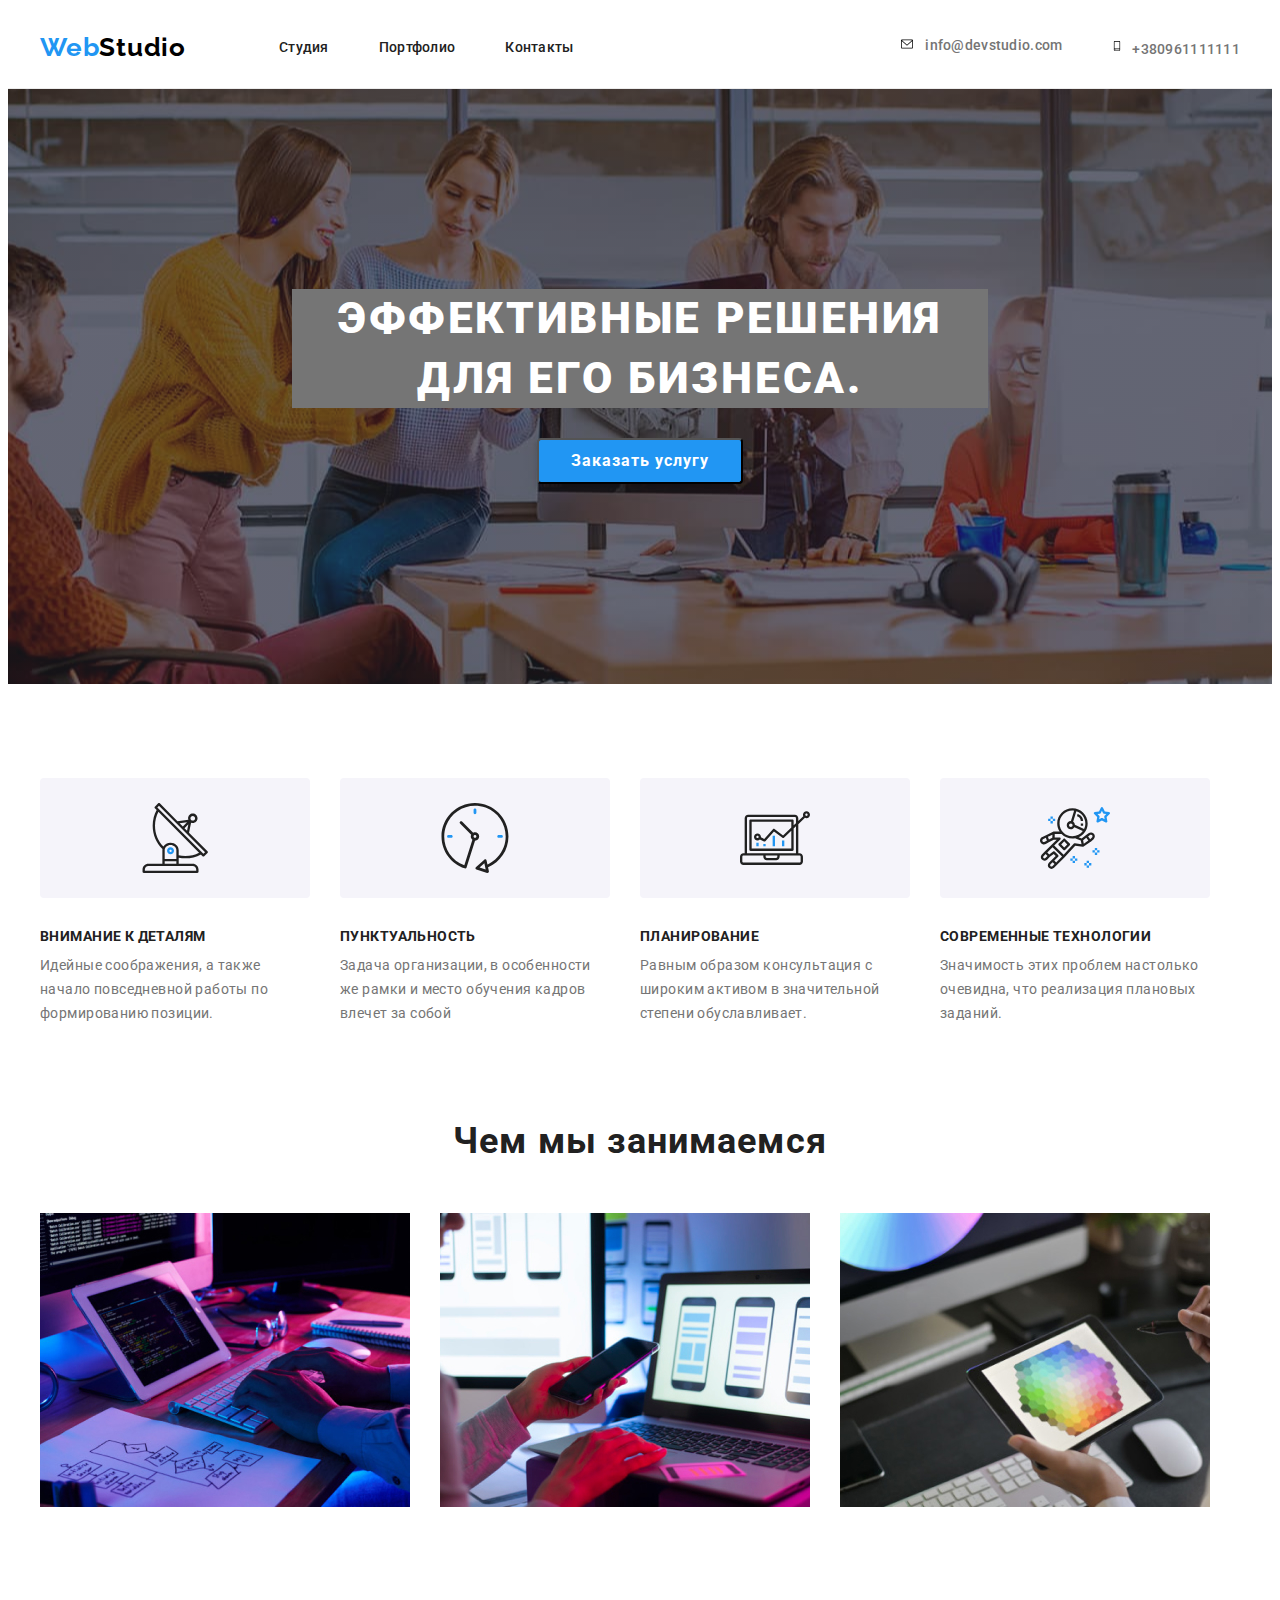
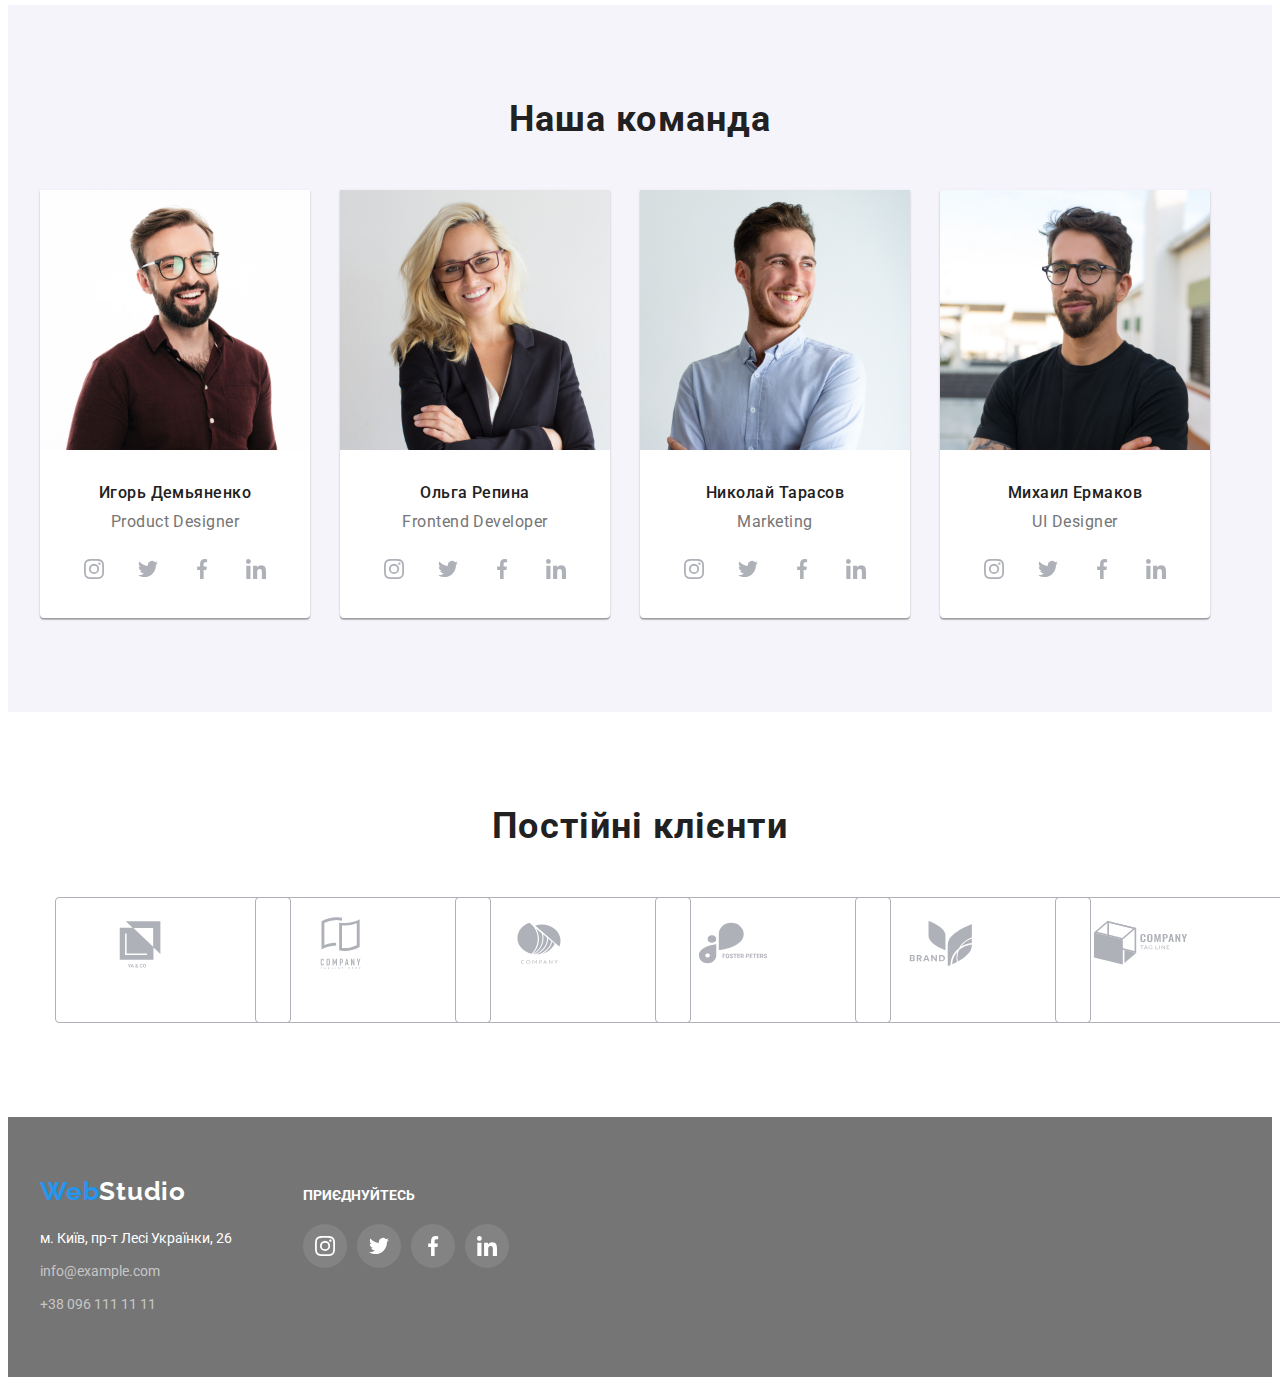
==== index.html @ 3628cfc4 "update" ====
<!DOCTYPE html>
<html lang="en">

<head>
    <meta charset="UTF-8">
    <meta http-equiv="X-UA-Compatible" content="IE=edge">
    <meta name="viewport" content="width=, initial-scale=1.0">
    <title>Document</title>
    <link rel="stylesheet" href="https://cdnjs.cloudflare.com/ajax/libs/modern-normalize/1.1.0/modern-normalize.min.css" integrity="sha512-wpPYUAdjBVSE4KJnH1VR1HeZfpl1ub8YT/NKx4PuQ5NmX2tKuGu6U/JRp5y+Y8XG2tV+wKQpNHVUX03MfMFn9Q==" crossorigin="anonymous" referrerpolicy="no-referrer" />
    <style>
        a {
            text-decoration: none;
        }
    </style>
    <link rel="preconnect" href="https://fonts.googleapis.com">
    <link rel="preconnect" href="https://fonts.gstatic.com" crossorigin>
    <link
        href="https://fonts.googleapis.com/css2?family=Raleway:wght@700&family=Roboto:wght@400;500;700;900&display=swap"
        rel="stylesheet">
    <link rel="stylesheet" href="./css/styles.css">
</head>

<body>
    <!-- шапка сайта -->
    <header class="header">
        <div class="container header-con">
            <nav class="header-nav">
                <a href="/" class="header-logo"><span class="header-logo-web">Web</span><span
                        class="header-logo-studio">Studio</span></a>

                <ul class="header-list list">
                    <li class="header-item"><a href="./index.html" class="header-link link">Студия</a></li>
                    <li class="header-item"><a href="./portfolio.html" class="header-link link">Портфолио</a></li>
                    <li class="header-item"><a href="./contacts.html" class="header-link link">Контакты</a></li>
                </ul>
            </nav>

            <ul class="contact-info list">
                <li>
                    <a href="mailto:info@devstudio.com" class="header-mail link">
                        <svg class="header-icon" width="16px" height="12px">
                            <use href="./images/icons.svg#icon-envelope"></use>
                        </svg>info@devstudio.com </a>
                </li>
                <li>
               <a href="tel:+380961111111" class="header-tel link">
               <svg class="header-icon" width="10px" height="16px">
                <use href="./images/icons.svg#icon-smartphone"></use>
               </svg>+380961111111</a>
              </li>
            </ul>

        </div>
    </header>
    
    <main>
        <!-- Герой -->
        <section class="hero">
            <div class="container">
                <h1 class="hero-text">Эффективные решения для eго бизнеса.</h1>
                <button type="button" class="hero-btn">Заказать услугу</button>
            </div>
        </section>

        <section class="about">
            <div class="container">
                <ul class="about-list list">
                    <li style="width:270px;" class="about-item">
                        <div class="icons-about">
                            <svg class="about-icon" width="70" height="70">
                            <use href="./images/icons.svg#icon-Group"></use>
                            </svg>
                        </div>
                        <h3 class="about-title">Внимание к деталям</h3>
                        <p class="about-text">Идейные соображения, а также начало повседневной работы по формированию
                            позиции.
                        </p>
                    </li>
                    <li style="width:270px;" class="about-item">
                        <div class="icons-about">
                            <svg class="about-icon" width="70" height="70">
                                <use href="./images/icons.svg#icon-clock"></use>
                            </svg>
                        </div>
                        <h3 class="about-title">Пунктуальность</h3>
                        <p class="about-text">
                            Задача организации, в особенности же рамки и место обучения кадров влечет за собой
                        </p>
                    </li>
                    <li style="width:270px;" class="about-item">
                        <div class="icons-about">
                            <svg class="about-icon" width="70" height="70">
                                <use href="./images/icons.svg#icon-diagram"></use>
                            </svg>
                        </div>
                        <h3 class="about-title">Планирование</h3>
                        <p class="about-text">
                            Равным образом консультация с широким активом в значительной степени обуславливает.
                        </p>
                    </li>
                    <li style="width:270px;" class="about-item">
                        <div class="icons-about">
                            <svg class="about-icon" width="70" height="70">
                                <use href="./images/icons.svg#icon-astronaut"></use>
                            </svg>
                        </div>
                        <h3 class="about-title">Современные технологии</h3>
                        <p class="about-text">
                            Значимость этих проблем настолько очевидна, что реализация плановых заданий.
                        </p>
                    </li>
                </ul>
            </div>
        </section>


        <section class="details">
            <div class="container">
                <h2 class="details-title">Чем мы занимаемся</h2>
                <ul class="detail-list list">
                    <li class="detail-element">
                        <img src="./images/box1.jpg" width="370" alt="программрование">
                    </li>
                    <li class="detail-element">
                        <img src="./images/box2.jpg" width="370" alt="адаптивная верстка">
                    </li>
                    <li class="detail-element">
                        <img src="./images/box3.jpg" width="370" alt="дизайн">
                    </li>
                </ul>
            </div>
        </section>

        <section class="team">
            <div class="container">
                <h2 class="team-pre-title">Наша команда</h2>
                <ul class="team-list list">
                    <li class="team-item">
                        <img src="./images/img.jpg" width="270" alt="Игорь Демьяненко">
                        <div class="team-info">
                        <h3 class="team-title">Игорь Демьяненко</h3>
                        <p class="team-text">Product Designer</p>
                       <ul class="team-soc list">
                        <li class="team-soc-item">
                            <a href="" class="team-soc-link">
                                <svg class="team-soc-icon" width="20" height="20">
                                <use href="./images/icons.svg#icon-instagram"></use>
                                </svg>
                            </a>
                         </li>
                        <li class="team-soc-item">
                            <a href="" class="team-soc-link">
                                <svg class="team-soc-icon" width="20" height="20">
                             <use href="./images/icons.svg#icon-twitter"></use>
                        </svg>
                        </a>
                        </li>
                        <li class="team-soc-item">
                            <a href="" class="team-soc-link">
                                <svg class="team-soc-icon" width="20" height="20">
                                <use href="./images/icons.svg#icon-facebook"></use>    
                        </svg>
                            </a>
                        </li>
                        <li class="team-soc-item">
                            <a href="" class="team-soc-link">
                                <svg class="team-soc-icon" width="20" height="20">
                                   <use href="./images/icons.svg#icon-linkedin"></use> 
                                    
                                </svg>
                            </a>
                        </li>
                        </ul>
                    </div>
                    </li>
                    <li class="team-item">
                        <img src="./images/img(1).jpg" width="270" alt="Ольга Репина">
                        <div class="team-info">
                        <h3 class="team-title">Ольга Репина</h3>
                        <p class="team-text">Frontend Developer</p>
                    <ul class="team-soc list">
                        <li class="team-soc-item">
                            <a href="" class="team-soc-link">
                                <svg class="team-soc-icon" width="20" height="20">
                                   <use href="./images/icons.svg#icon-instagram"></use> 
                                </svg>
                            </a>
                        </li>
                        <li class="team-soc-item">
                            <a href="" class="team-soc-link">
                                <svg class="team-soc-icon" width="20" height="20">
                                <use href="./images/icons.svg#icon-twitter"></use>   
                                </svg>
                            </a>
                        </li>
                        <li class="team-soc-item">
                            <a href="" class="team-soc-link">
                                <svg class="team-soc-icon" width="20" height="20">
                                   <use href="./images/icons.svg#icon-facebook"></use>
                                </svg>
                            </a>
                        </li>
                        <li class="team-soc-item">
                            <a href="" class="team-soc-link">
                                <svg class="team-soc-icon" width="20" height="20">
                                   <use href="./images/icons.svg#icon-linkedin"></use>
                                </svg>
                            </a>
                        </li>
                    </ul>
                    </div>
                        </li>
                    <li class="team-item">
                        <img src="./images/img(2).jpg" width="270" alt="Николай Тарасов">
                   <div class="team-info">
                    <h3 class="team-title">Николай Тарасов</h3>
                     <p class="team-text">Marketing</p>
                <ul class="team-soc list">
                    <li class="team-soc-item">
                        <a href="" class="team-soc-link">
                            <svg class="team-soc-icon" width="20" height="20">
                               <use href="./images/icons.svg#icon-instagram"></use>
                            </svg>
                        </a>
                    </li>
                    <li class="team-soc-item">
                        <a href="" class="team-soc-link">
                            <svg class="team-soc-icon" width="20" height="20">
                                <use href="./images/icons.svg#icon-twitter"></use>
                            </svg>
                        </a>
                    </li>
                    <li class="team-soc-item">
                        <a href="" class="team-soc-link">
                            <svg class="team-soc-icon" width="20" height="20">
                               <use href="./images/icons.svg#icon-facebook"></use>
                            </svg>
                        </a>
                    </li>
                    <li class="team-soc-item">
                        <a href="" class="team-soc-link">
                            <svg class="team-soc-icon" width="20" height="20">
                               <use href="./images/icons.svg#icon-linkedin"></use>
                            </svg>
                        </a>
                    </li>
                </ul>
                    </div>
                        </li>
                    <li class="team-item">
                        <img src="./images/img(3).jpg" width="270" alt="Михаил Ермаков">
                        <div class="team-info">
                        <h3 class="team-title">Михаил Ермаков</h3>
                        <p class="team-text">UI Designer</p>
                    <ul class="team-soc list">
                        <li class="team-soc-item">
                            <a href="" class="team-soc-link">
                                <svg class="team-soc-icon" width="20" height="20">
                                  <use href="./images/icons.svg#icon-instagram"></use>  
                                </svg>
                            </a>
                        </li>
                        <li class="team-soc-item">
                            <a href="" class="team-soc-link">
                                <svg class="team-soc-icon" width="20" height="20">
                                  <use href="./images/icons.svg#icon-twitter"></use> 
                                </svg>
                            </a>
                        </li>
                        <li class="team-soc-item">
                            <a href="" class="team-soc-link">
                                <svg class="team-soc-icon" width="20" height="20">
                                  <use href="./images/icons.svg#icon-facebook"></use>
                                </svg>
                            </a>
                        </li>
                        <li class="team-soc-item">
                            <a href="" class="team-soc-link">
                                <svg class="team-soc-icon" width="20" height="20">
                                    <use href="./images/icons.svg#icon-linkedin"></use>
                                </svg>
                            </a>
                        </li>
                    </ul>
                    </div>
                        
                    </li>
                </ul>
            </div>
        </section>
        
        <!-- /*--CLIENTS--*/ -->
        <section class="clients">
            <div class="container">
                <h3 class="clients-title">Постійні клієнти</h3>
                <ul class="clients-list list">
                    <li style="width: 170px;" class="clients-item">
                        <a href="" class="clients-soc-link">
                            <svg class="clients-soc-icon" width="106px" height="60">
                                <use href="./images/icons.svg#icon-Logo1"></use>
                            </svg>
                        </a>

                    </li>
                    <li style="width:170px;" class="clients-item">
                    <a href="" class="clients-soc-link">
                    <svg class="clients-soc-icon" width="106px" height="60">
                        <use href="./images/icons.svg#icon-Logo2"></use>
                    </svg>
                    </a>
                    
                    </li>
                    <li style="width:170px;" class="clients-item">
                        <a href="" class="clients-soc-link">
                        <svg class="clients-soc-icon" width="106px" height="60">
                            <use href="./images/icons.svg#icon-Logo3"></use>
                        </svg>
                        </a>
                    
                    </li>
                    <li style="width:170px;" class="clients-item">
                        <a href="" class="clients-soc-link">
                        <svg class="clients-soc-icon" width="106px" height="60">
                            <use href="./images/icons.svg#icon-Logo4"></use>
                        </svg>
                        </a>
                    
                    </li>
                    <li style="width:170px;" class="clients-item">
                        <a href="" class="clients-soc-link">
                        <svg class="clients-soc-icon" width="106px" height="60">
                            <use href="./images/icons.svg#icon-Logo5"></use>
                        </svg>
                        </a>
                    
                    </li>
                    <li style="width:170px;" class="clients-item">
                        <a href="" class="clients-soc-link">
                        <svg class="clients-soc-icon" width="106px" height="60">
                            <use href="./images/icons.svg#icon-Logo6"></use>
                        </svg>
                        </a>
                    
                    </li>


                </ul>

            </div>

        </section>
    </main>
     <footer class="footer">
        <div class="container">
            <div class="contact-wrap">
            <section class="footer-contacts-wrap">
                <a href="/" class="footer-logo"><span class="footer-logo-web">Web</span><span
                        class="footer-logo-studio">Studio</span></a>
                        
                        <address class="address">
                            <ul class="contacts-list list">
                                <li class="footer-contacts">
                                    <a class="contacts-address link" href="https://goo.gl/maps/21FP2kessVp6qN1R9"
                                    target="_blank"
                                    rel="noopener noreferrer nofollow"> м. Київ, пр-т Лесі Українки, 26</a>
                                </li>
                                <li class="footer-contacts">
                                    <a href="mailto:info@example.com" class="footer-contacts-link link">info@example.com</a>
                                </li>
                                <li class="footer-contacts">
                                    <a href="tel:+380961111111" class="footer-contacts-link link">+38 096 111 11 11</a>
                                </li>
                                </ul>
                              </address>
                             </section>
                             </div>

                             <div class="join">
                                <h3 class="join-soc-title title">приєднуйтесь</h3>
                                <ul class="join-soc-list list">
                                    <li class="join-soc-item">
                                        <a href="" class="join-soc-link">
                                            <svg class="join-soc-icon">
                                            <use href="./images/icons.svg#icon-instagram"></use>
                                            </svg>
                                        </a>

                                    </li>
                                    <li class="join-soc-item">
                                        <a href="" class="join-soc-link">
                                            <svg class="join-soc-icon">
                                                <use href="./images/icons.svg#icon-twitter"></use>
                                            </svg>
                                        </a>
                                    
                                    </li>
                                    <li class="join-soc-item">
                                        <a href="" class="join-soc-link">
                                            <svg class="join-soc-icon">
                                                <use href="./images/icons.svg#icon-facebook"></use>
                                            </svg>
                                        </a>
                                    
                                    </li>
                                    <li class="join-soc-item">
                                        <a href="" class="join-soc-link">
                                            <svg class="join-soc-icon">
                                                <use href="./images/icons.svg#icon-linkedin"></use>
                                            </svg>
                                        </a>
                                    
                                    </li>

                                </ul>

                             </div>
                             </div>

     </footer>
</body>
---- css/styles.css ----
p,
h1,
h2,
h3,
h4,
h5,
h6 {
    margin: 0;
}

ul,
ol {
    margin: 0;
    padding-left: 0;
}

body {
    font-family: "Roboto", sans-serif;
}

* {
    color: tomato;
}



.list {
    list-style: none;
}

.link {
    text-decoration: none;
}
.container {
    width: 1200px;
    padding-left: 15px;
    padding-right: 15px;
    margin: 0 auto;
}

/* --HEADER-- */

.header {
    background-color: var(--wight-text);
    border-bottom:1px solid #ECECEC;
    font-weight: 500;
    font-size: 14px;
    line-height: 1.14;
}

.header-con {
    display: flex;
    align-items: center;
}

.header-logo {
    font-family: 'Raleway';
    font-style: normal;
    font-weight: 700;
    font-size: 26px;
    line-height: 1.14;
    letter-spacing: 0.03em;
    color: #2196F3;
    text-decoration: none;
    padding: 24px 0;
    margin-top: 0;
    margin-bottom: 0;
    margin-right: 93px;
}

 
.header-logo-web {
    color: #2196F3;
}

.header-logo-studio {
    color: #000000;
}

.header-nav {
        display: flex;
        margin-right: 0;
        margin-left: 0;
        text-align: center;
        margin-bottom: 0;
        align-items: center;
}

.header-list {
    list-style: none;
    display: flex;
    padding: 0;
    
}

.header-item {
    margin-right: 50px;
}


.header-link {
    font-weight: 500;
    font-size: 14px;
    line-height: 1.12;
    letter-spacing: 0.02em;
    color: #212121;
    text-decoration: none;
    display: block;
    padding: 32px 0;
}


.contact-info {
    list-style: none;
    display: flex;
    margin-top: 0;
    margin-bottom: 0;
    margin-left: auto;
 
}



.header-mail {
    font-family: 'Roboto';
    font-weight: 500;
    font-size: 14px;
    line-height: 1.12;
    letter-spacing: 0.02em;
    color: #757575;
    margin: 0 50px 0 0;
}

.header-tel {
    font-family: 'Roboto';
    font-weight: 500;
    font-size: 14px;
    line-height: 1.12;
    letter-spacing: 0.02em;
    color: #757575;
    margin: 0;

}

.header-icon{
    color:#757575;
    margin-right:10px;
}


.header-link:hover,
.header-link:focus {
    color: #2196F3
}

.header-tel:hover,
.header-tel:focus,
.header-mail:hover,
.header-mail.focus {
color:#2196F3;
}

.header-tel:hover,
.header-tel:focus .header-icon {
    fill: #2196F3;
}

.header-mail:hover,
.header-mail:focus .header-icon {
    fill: #2196F3;
}


/* --HERO-- */


.hero {
    padding-top: 200px;
    padding-bottom: 200px;
    text-align: center;
    background-image: linear-gradient(rgba(47, 48, 58, 0.4), rgba(47, 48, 58, 0.4)), url(../images/hero-bg.jpg);
background-repeat: no-repeat;
background-position: center;
/* background-size: cover; */
}


.hero-text {
    display: block;
    margin-top: 0;
    margin-bottom: 30;
    margin-left: auto;
    margin-right: auto;
    max-width: 696px;
    font-weight: 900;
    font-size: 44px;
    line-height: 1.36;
    letter-spacing: 0.06em;
    text-transform: uppercase;
    color: #FFFFFF;
    background-color: #757575;
}

.hero-btn {
    border-radius: 4px;
    font-family: 'Roboto';
    font-style: normal;
    font-weight: 700;
    font-size: 16px;
    line-height: 1.33;
    display: inline-block;
    align-items: center;
    text-align: center;
    letter-spacing: 0.06em;
    color: #FFFFFF;
    padding: 10px 32px;
    box-shadow: 0px 4px 4px 0 rgba(0, 0, 0, 0.15);
    cursor: pointer;
    background-color: #2196F3;
    margin-top: 30px;
}

.hero-btn:hover,
.hero-btn:focus {
    background-color: #2196F3 color: #fffff
}

/* --ABOUT-- */
.about {
    padding-top: 94px;
}



.about-list {
    display: flex;
    flex-wrap: wrap;
}

.list {}

.about-item {
    display: inline-block;
    width: 270px;
    margin-right: 30px;
}

.about-item:nth-child(4) {
    margin-right: 0;
}

.about-title {
    font-weight: 700;
    font-size: 14px;
    line-height: 1.2;
    letter-spacing: 0.03em;
    text-transform: uppercase;
    color: #212121;
    text-align: left;
    padding-bottom: 10px;

}

.about-text {
    Font family: Roboto Font style: Regular font-weight: 400;
    font-size: 14px;
    line-height: 1.71;
    letter-spacing: 0.03em;
    align-items: center;
    text-align: left;
    color: #757575;
}


.icons-about {
    width: 270px;
    height: 120px;
    border-radius: 4px;
    background-color: #F5F4FA;
    margin-bottom: 30px;
    display: flex;
    justify-content: center;
    align-items: center;
}


/* --DETAILS-- */
.details {
    padding-top: 94px;
    padding-bottom: 94px;
}

.details-title {
    font-weight: 700;
    font-size: 36px;
    line-height: 1.2;
    text-align: center;
    letter-spacing: 0.03em;
    color: #212121;
    margin-bottom: 50px;
}

.detail-list {
    display: flex;
    flex-wrap: wrap;
    margin: 0;
    padding-left: 0;
}

.detail-element {
    width: 370px;
    margin-right: 30px;
}

.detail-element:nth-child(3) {
    margin-right: 0;
}


/* --TEAM-- */



.team {
    padding-top: 94px;
    padding-bottom: 94px;
    background: #F5F4FA;
}



.team-pre-title {
    font-weight: 700;
    font-size: 36px;
    line-height: 1.14;
    text-align: center;
    letter-spacing: 0.03em;
    color: #212121;
    margin-bottom: 50px;
}

.team-list {
    display: flex;
    flex-direction: row;
        margin: 0;
        padding-left: 0;
}

.team-item {
    width: 270px;
    height: 428px;
    margin-right: 30px;
    background: #FFFFFF;
        box-shadow: 0px 1px 3px rgba(0, 0, 0, 0.12), 0px 1px 1px rgba(0, 0, 0, 0.14), 0px 2px 1px rgba(0, 0, 0, 0.2);
        border-radius: 0px 0px 4px 4px;
}

.list {}

.team-title {
    font-weight: 500;
    font-size: 16px;
    line-height: 1.14;
    letter-spacing: 0.03em;
    text-align: center;
    color: #212121;
}

.team-text {
    font-weight: 400;
    font-size: 16px;
    line-height: 1.14;
    letter-spacing: 0.03em;
    text-align: center;
    color: #757575;
    margin-top: 10px;
    margin-bottom: 16px;
}

.team-info {
    padding-top:30px;
    padding-bottom: 30px;
}
.team-soc {
    display: flex;
    justify-content: center;
    gap: 10px;
}

.team-soc-link {
    width: 44px;
    height: 44px;
    border-radius: 50%;
    background-color: #FFFFFF;
    display: flex;
    align-items: center; 
    justify-content: center;
    fill: #AFB1B8 ;
}


.team-soc-link:hover,
.team-soc-link:focus {
    background-color: #2196F3;
    fill: #FFFFFF;
}

/*--CLIENTS--*/
/* .clients-container{
    border: 1px rgba(0, 0, 0, 1);
    background-color: #F5F5F5;
    padding-left: 15px;
        padding-right: 15px;
        margin: 0 auto;

} */

.clients-title{
    font: Roboto;
    font-weight: 700;
    font-size: 36px;
    line-height: 1.14;
    letter-spacing: 0.03em;
    text-align: center;
    color: #212121;
    padding-top: 94px;
    margin-bottom: 50px;
}

.clients-list {
    display: flex;
    flex-wrap: wrap;
    align-items: center;
        justify-content: center;
}

.clients-item {
    margin-right: 30px;
    }

    .clients-item:nth-child(6){
        margin-right: 0px;
    }


 .clients-soc-link {
    display: inline-block;
    border: 1px solid #AFB1B8;
    border-radius: 4px;
    width: 170px;
    height: 92px;
    outline: none;
    color:#AFB1B8;
    padding: 16px 32px;
    margin-bottom: 94px;

}

.clients-soc-icon{
    fill: #AFB1B8;
}

.clients-soc-link:hover,
.clients-soc-link:focus{
    border-color:#2196F3;
}


.clients-soc-icon:hover,
.clients-soc-icon:focus {
    fill: #2196F3;
}




/* --FOOTER-- */


.footer {
    background-color: #757575;
   padding-top: 60px;
   padding-bottom: 60px;
}

.footer .container {
    display: flex;
    align-items: baseline;
}




.footer-logo {
    font-family: 'Raleway';
    font-style: normal;
    font-weight: 700;
    font-size: 26px;
    line-height: 1.14;
    letter-spacing: 0.03em;
    display: block;
    text-decoration: none;
    margin-bottom: 20px;
}

.footer-logo-web {
    color: #2196F3;
}

.footer-logo-studio {
    color: #FFFFFF;
}


.address{
    font-style: normal;
    display: block;
    min-width: 193px;
}

.contacts-address {
    font-size: 14px;
    line-height: 1.71;
    letter-spacing: 0.03;
    color: #FFFFFF;
}


.footer-contacts-link {
    font-size: 14px;
    line-height: 1.71;
    color: rgba(255, 255, 255, 0.6);

}
.footer-contacts:not(:last-child){
    margin-bottom: 9px;
}


.join{
    
        flex-direction: column;
        align-items: baseline;
        margin-left: 70px;
    

}


.join-soc-title{
    font-size: 14px;
    line-height: 1.14;
    text-transform: uppercase;
    color: #FFFFFF;
    margin-bottom: 20px;
}

.join-soc-list {
    display: flex;
    justify-content:space-between;
    gap: 10px; */
}

.join-soc-link{
    width: 44px;
    height: 44px;
    border-radius: 50%;
    background-color: rgba(255, 255, 255, 0.1);
    display: flex;
    align-items: center;
    justify-content: center;
    color: #FFFFFF;
}

.join-soc-link:hover,
.join-soc-link:focus{
    background-color: #2196F3;
}

.join-soc-icon {
    fill:#FFFFFF;
    width: 20px;
    height: 20px;
}



/* ---MAIN--- */
.main {
}

.container-main {
    width: 1230px;
    padding-left: 15px;
    padding-right: 15px;
    margin-left: auto;
    margin-right: auto;
}

.main-btn {
    display: flex;
    flex-wrap: wrap;
    margin-bottom: 50px;
    justify-content: center;

}

.main-list {
    display: flex;
    flex-wrap: wrap;
    margin-right: auto;
    margin-left: auto;

}


.item-btn {
    font-family: 'Roboto';
    font-style: normal;
    font-weight: 500;
    font-size: 16px;
    line-height: 1.6;
    text-align: center;
    align-items: center;
    letter-spacing: 0.03em;
    color: rgba(33, 33, 33, 1);
    background-color: rgba(245, 244, 250, 1);
    border-radius: 4px;
    border-color: transparent;
    padding: 6px 22px;
    margin-right: 8px;
}

.item-btn:hover,
.item-btn:focus {
    opacity: 8;
    cursor: pointer;
    background-color: #2196F3;
    color: #FFFFFF;
}

.item-link{
    display: block;
}

.item-link:hover,
.item-link:focus{
    box-shadow: 0px 3px 1px rgba(0, 0, 0, 0.1), 0px 1px 2px rgba(0, 0, 0, 0.08), 0px 2px 2px rgba(0, 0, 0, 0.12);
}

.apps {
    padding-top: 94px;
    padding-bottom: 94px;
}

.apps-info {
    padding: 20px 24px;
}

.container-apps {
    width: 1230px;
    padding-left: 15px;
    padding-right: 15px;
    margin-left: auto;
    margin-right: auto;
}

.apps-list {
   display: flex;
   flex-wrap: wrap;
   gap: 30px;
   padding: 0;
   margin: 0;

}

.apps-list {
    flex-basis: calc((100% - 2*30px)/3);
    
}


.list {}

.apps-item {
    width: 370px; 
    background: #FFFFFF;
        border: 1px solid #EEEEEE;
}

.apps-title {
    font-weight: 700;
    font-size: 18px;
    line-height: 2;
    letter-spacing: 0.06em;
    color: #212121;
    margin-bottom: 4px;
}

.apps-text {
    font-weight: 400;
    font-size: 16px;
    line-height: 1.86;
    letter-spacing: 0.03em;
    color: #757575;
}
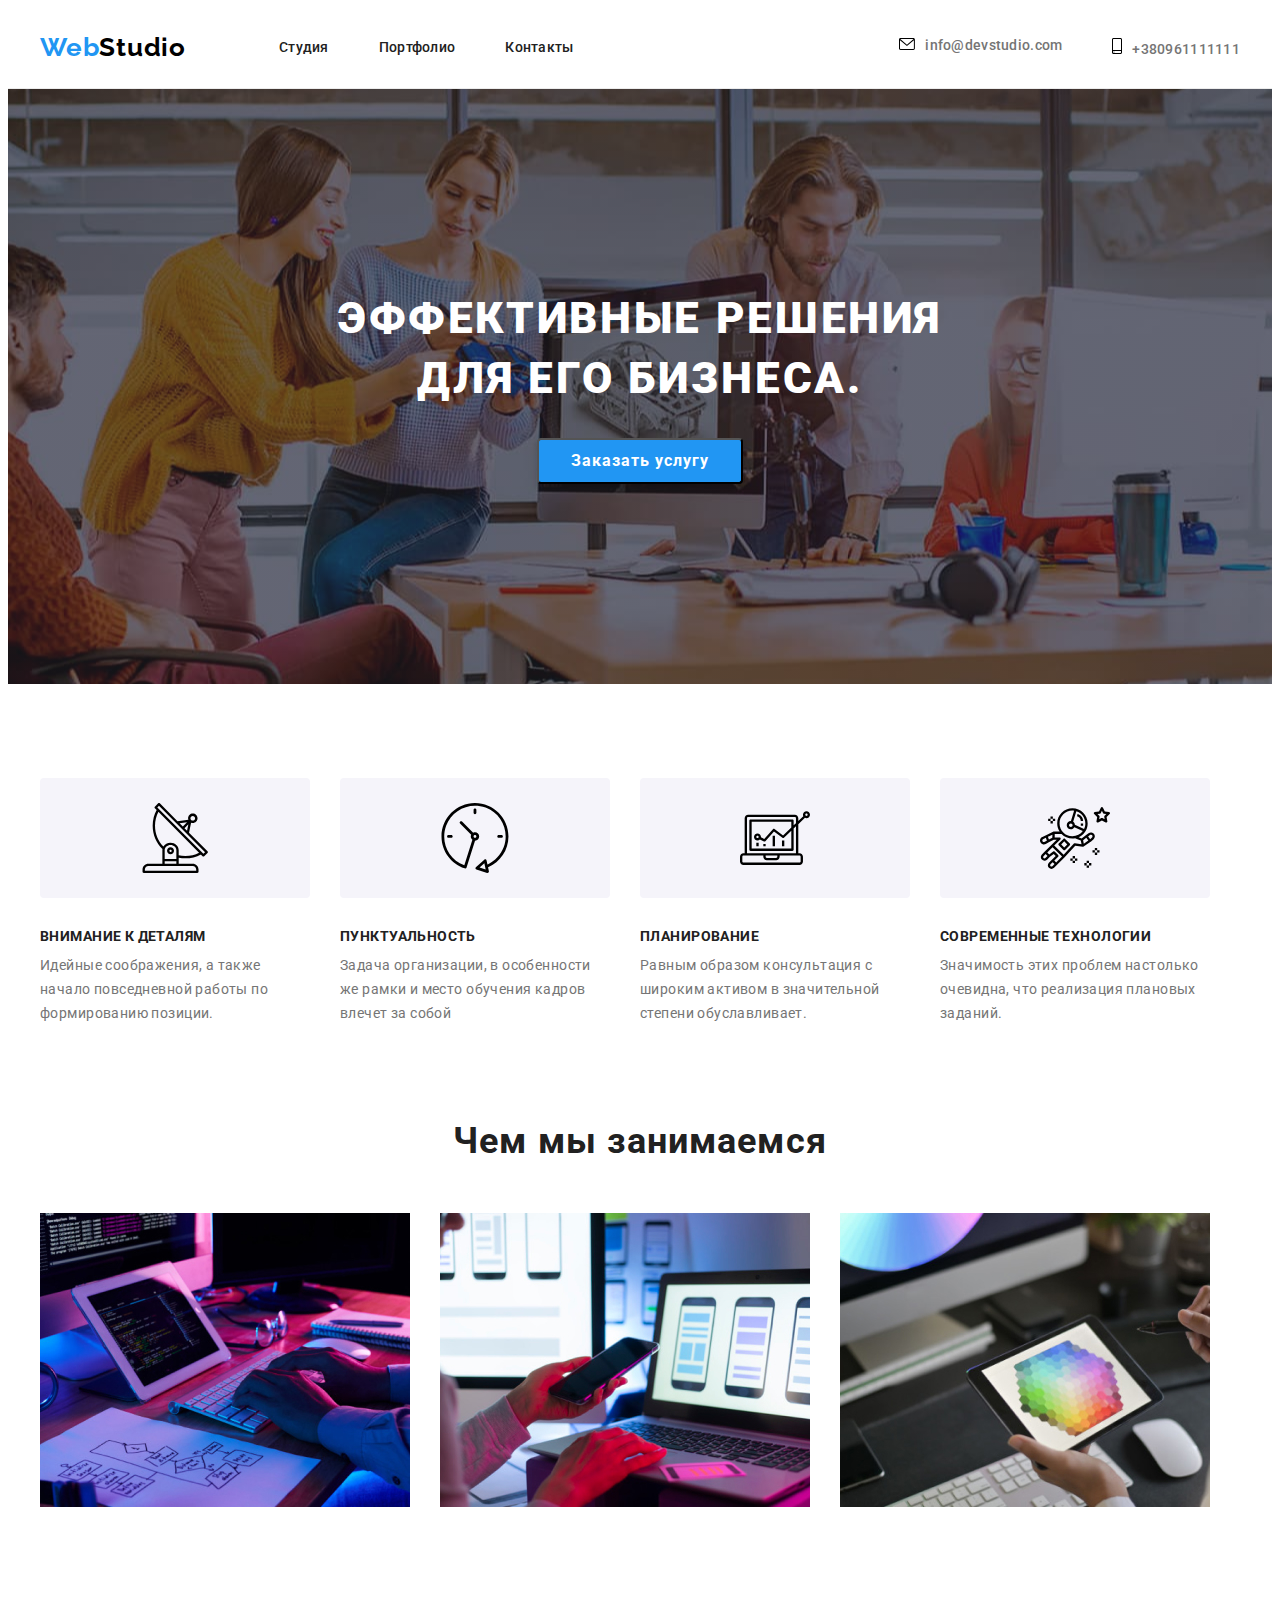
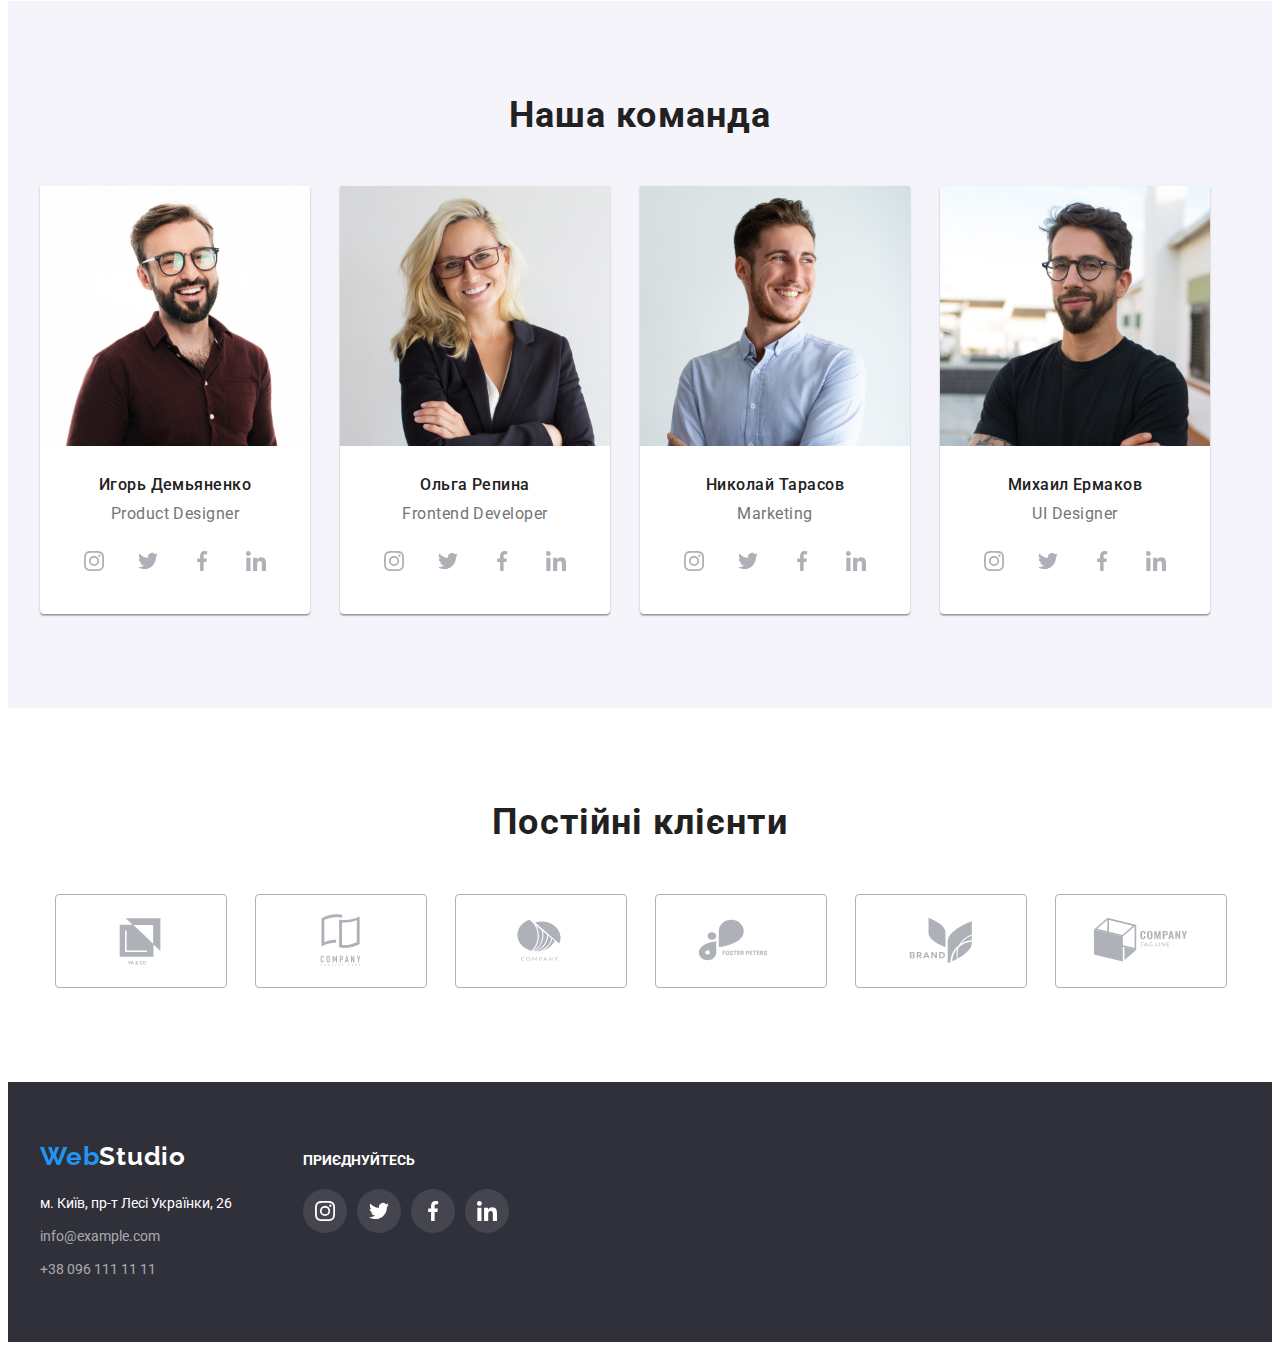
==== commit 5e3ea24f: "update changes" ====
--- a/index.html
+++ b/index.html
@@ -39,13 +39,13 @@
                 <li>
                     <a href="mailto:info@devstudio.com" class="header-mail link">
                         <svg class="header-icon" width="16px" height="12px">
-                            <use href="./images/icons.svg#icon-envelope"></use>
+                            <use href="./images/icons.svg#icon-envelopehover"></use>
                         </svg>info@devstudio.com </a>
                 </li>
                 <li>
                <a href="tel:+380961111111" class="header-tel link">
                <svg class="header-icon" width="10px" height="16px">
-                <use href="./images/icons.svg#icon-smartphone"></use>
+                <use href="./images/icons.svg#icon-smartphone2"></use>
                </svg>+380961111111</a>
               </li>
             </ul>
@@ -297,7 +297,7 @@
                     <li style="width: 170px;" class="clients-item">
                         <a href="" class="clients-soc-link">
                             <svg class="clients-soc-icon" width="106px" height="60">
-                                <use href="./images/icons.svg#icon-Logo1"></use>
+                                <use href="./images/icons.svg#icon-Logo12"></use>
                             </svg>
                         </a>
 
--- a/css/styles.css
+++ b/css/styles.css
@@ -18,8 +18,20 @@
     font-family: "Roboto", sans-serif;
 }
 
-* {
-    color: tomato;
+
+
+a {
+    color: currentColor;
+}
+
+button {
+    cursor: pointer;
+}
+
+img {
+    display: block;
+    max-width: 100%;
+    height: auto;
 }
 
 
@@ -198,7 +210,6 @@
     letter-spacing: 0.06em;
     text-transform: uppercase;
     color: #FFFFFF;
-    background-color: #757575;
 }
 
 .hero-btn {
@@ -222,7 +233,8 @@
 
 .hero-btn:hover,
 .hero-btn:focus {
-    background-color: #2196F3 color: #fffff
+    background-color: #2196F3;
+    color:#fffff;
 }
 
 /* --ABOUT-- */
@@ -406,31 +418,26 @@
 }
 
 /*--CLIENTS--*/
-/* .clients-container{
-    border: 1px rgba(0, 0, 0, 1);
-    background-color: #F5F5F5;
-    padding-left: 15px;
-        padding-right: 15px;
-        margin: 0 auto;
-
-} */
+.clients{
+    padding-top: 94px;
+    padding-bottom: 94px;
+}
 
 .clients-title{
     font: Roboto;
     font-weight: 700;
     font-size: 36px;
-    line-height: 1.14;
+    line-height: 1.16;
     letter-spacing: 0.03em;
     text-align: center;
     color: #212121;
-    padding-top: 94px;
     margin-bottom: 50px;
 }
 
 .clients-list {
     display: flex;
-    flex-wrap: wrap;
-    align-items: center;
+    /* flex-wrap: wrap; */
+    /* align-items: center; */
         justify-content: center;
 }
 
@@ -444,41 +451,37 @@
 
 
  .clients-soc-link {
-    display: inline-block;
+    display: flex;
+    justify-content: center;
+    align-items: center;
     border: 1px solid #AFB1B8;
     border-radius: 4px;
     width: 170px;
     height: 92px;
     outline: none;
-    color:#AFB1B8;
-    padding: 16px 32px;
-    margin-bottom: 94px;
-
-}
-
-.clients-soc-icon{
     fill: #AFB1B8;
+
+}
+
+.clients-soc-icon {
+    color: currentColor;
 }
 
 .clients-soc-link:hover,
 .clients-soc-link:focus{
-    border-color:#2196F3;
-}
-
-
-.clients-soc-icon:hover,
-.clients-soc-icon:focus {
+    border: 1px solid #2196F3;
     fill: #2196F3;
 }
 
 
 
 
+
 /* --FOOTER-- */
 
 
 .footer {
-    background-color: #757575;
+    background-color: #2F303A;
    padding-top: 60px;
    padding-bottom: 60px;
 }
@@ -645,7 +648,7 @@
 
 .item-link:hover,
 .item-link:focus{
-    box-shadow: 0px 3px 1px rgba(0, 0, 0, 0.1), 0px 1px 2px rgba(0, 0, 0, 0.08), 0px 2px 2px rgba(0, 0, 0, 0.12);
+    box-shadow: 0px 1px 1px rgba(0, 0, 0, 0.12), 0px 4px 4px rgba(0, 0, 0, 0.06), 1px 4px 6px rgba(0, 0, 0, 0.16);
 }
 
 .apps {
